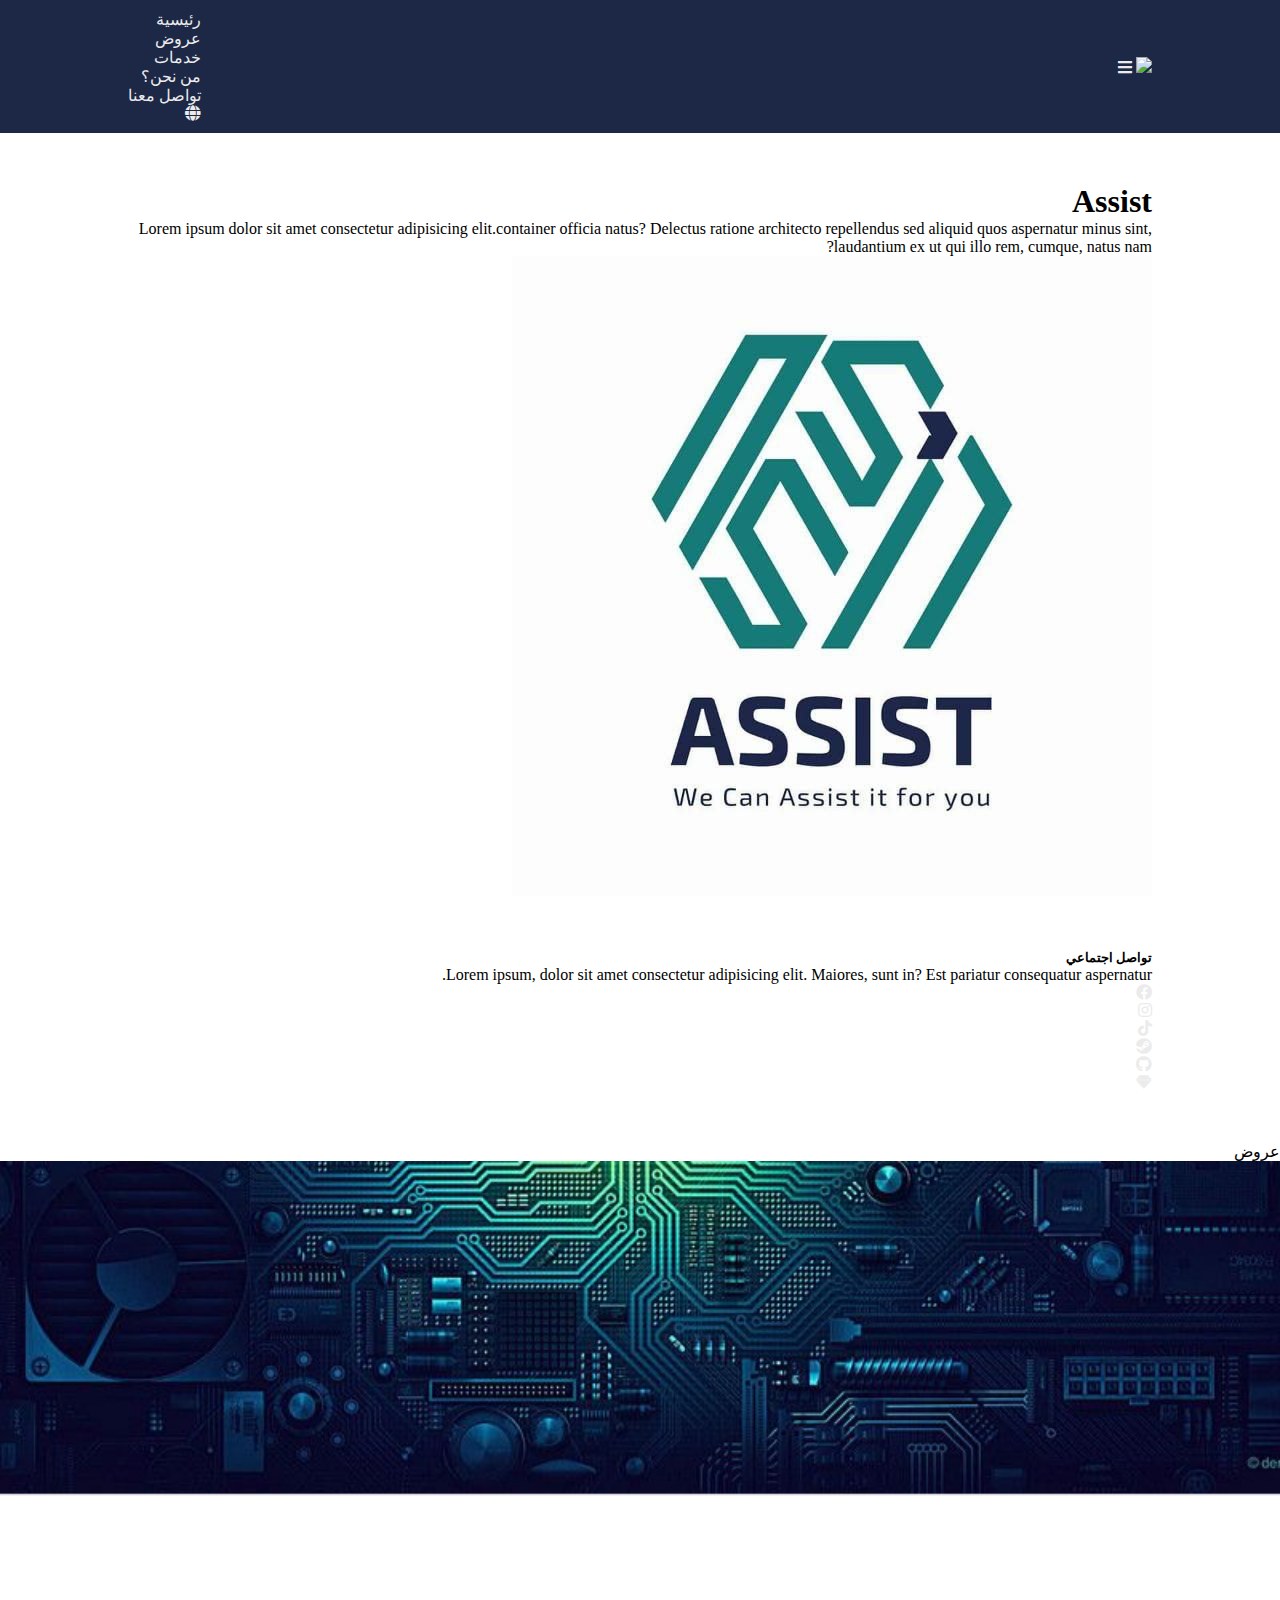
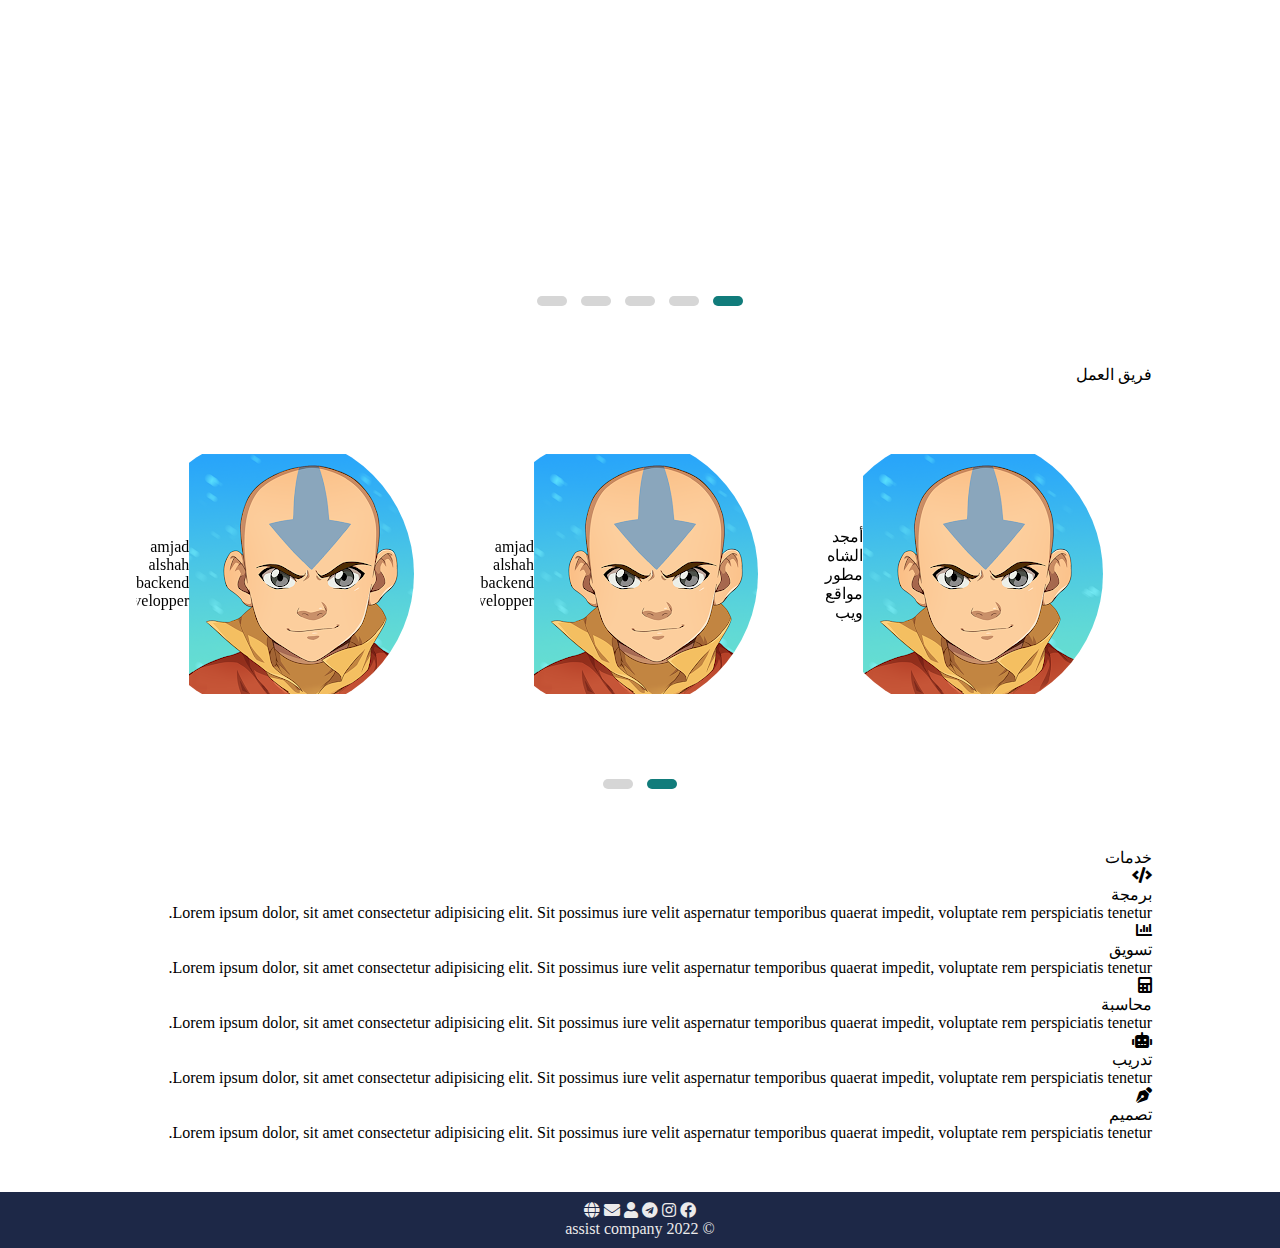
==== index-ar.html @ 49ae4457 "update" ====
<!DOCTYPE html>
<html lang="en">

<head>
    <meta charset="UTF-8">
    <meta name="viewport" content="width=device-width, initial-scale=1.0">
    <!-- font awesome 5  -->
    <link rel="stylesheet" href="assest/Plugins/Font-awesome/css/all.min.css">
    <!-- Owl Carousel  -->
    <link rel="stylesheet" href="assest/Plugins/owlcarousel/assets/owl.carousel.min.css">
    <link rel="stylesheet" href="assest/Plugins/owlcarousel/assets/owl.theme.default.min.css">
    <!-- Costomize Style  -->
    <link rel="stylesheet" href="assest/css/style.css">
    <title>Assist</title>
</head>

<body style="direction: rtl;">

    <!-- nav  -->
    <nav class="top-nav" id="Topnav">
        <div class="container">
            <div class="logo-bx">
                <a href="#" ><img class="logo" src="logo2.png" /></a>
                <a href="javascript:void(0);" class="icon" onclick="myFunction()">
                    <i class="fa fa-bars"></i>
                </a>
            </div>
            <ul>
                <li><a href="#main">رئيسية </a></li>
                <li><a href="#deals">عروض</a></li>
                <li><a href="#features">خدمات</a></li>
                <li><a href="#us">من نحن؟ </a></li>
                <li><a href="#Social_Media">تواصل معنا </a></li>
                <li><a href="index.html"><i class="fa fa-globe"></i></a></li>
            </ul>
        </div>
    </nav>
    <!-- end nav  -->

    <!-- hero  -->
    <section  id="main" class="hero">
        <div class="container">
            <div class="bio">
                <h1>
                Assist
                </h1>
                <p>
                    Lorem ipsum dolor sit amet consectetur adipisicing elit.container
                    officia natus? Delectus ratione architecto repellendus
                    sed aliquid quos aspernatur minus sint, laudantium ex ut qui illo rem, cumque, natus nam?
                </p>
            </div>
            <div class="main-img">
                <img class="img-fluid" src="logo.jpg">
            </div>
        </div>
    </section>
    <!-- end hero  -->

    <!-- start Social media Section -->
    <section id="Social_Media" class="Social_Media">
        <div class="container">

            <div>
                <h5>تواصل اجتماعي  </h5>
                <p>Lorem ipsum, dolor sit amet consectetur adipisicing elit. Maiores, sunt in? Est pariatur
                    consequatur aspernatur.</p>
            </div>


            <ul>
                <li> <a href=""><i class='fab fa-facebook'></i></a> </li>
                <li> <a href=""><i class='fab fa-instagram'></i></a></li>
                <li> <a href=""><i class='fab fa-tiktok'></i></a></li>
                <li> <a href=""><i class='fab fa-steam'></i></a></li>
                <li> <a href=""><i class='fab fa-github'></i></a></li>
                <li> <a href=""><i class='fab fa-sketch'></i></a></li>
            </ul>

        </div>
        </div>
        </div>
    </section>
    <!-- End Social media Section -->

    <!-- Deals section -->
    <section id="deals" class="deals">
        <div class="title">عروض</div>
        <div class="owl-carousel owl-theme deals-carousel">
            <div class="item">
                <img class="img" src="assest/img/carousel-img2.jfif" />
                <div class="item-info">
                    <div class="item-title">فلاتر </div>
                    <div class="item-descreption">Lorem, ipsum dolor sit amet consectetur adipisicing elit. Maxime,
                        tenetur.</div>
                </div>
            </div>
            <div class="item">
                <img class="img" src="assest/img/carousel-img2.jfif" />
                <div class="item-info">
                    <div class="item-title">Flutter</div>
                    <div class="item-descreption">Lorem, ipsum dolor sit amet consectetur adipisicing elit. Maxime,
                        tenetur.</div>
                </div>
            </div>
            <div class="item">
                <img class="img" src="assest/img/carousel-img2.jfif" />
                <div class="item-info">
                    <div class="item-title">Flutter</div>
                    <div class="item-descreption">Lorem, ipsum dolor sit amet consectetur adipisicing elit. Maxime,
                        tenetur.</div>
                </div>
            </div>
            <div class="item">
                <img class="img" src="assest/img/carousel-img2.jfif" />
                <div class="item-info">
                    <div class="item-title">Flutter</div>
                    <div class="item-descreption">Lorem, ipsum dolor sit amet consectetur adipisicing elit. Maxime,
                        tenetur.</div>
                </div>
            </div>
            <div class="item">
                <img class="img" src="assest/img/carousel-img2.jfif" />
                <div class="item-info">
                    <div class="item-title">Flutter</div>
                    <div class="item-descreption">Lorem, ipsum dolor sit amet consectetur adipisicing elit. Maxime,
                        tenetur.</div>
                </div>
            </div>
        </div>
    </section>
    <!-- End Deals section  -->

    <!-- Our Team section  -->
    <section  id="us" class="our-team container">
        <div class="title">فريق العمل </div>
        <div class="owl-carousel owl-theme our-team-carousel">
            <div class="item">
                <img src="assest/img/avatar1.webp" />
                <div class="info">
                    <div class="name">أمجد الشاه</div>
                    <div class="job">مطور مواقع ويب </div>
                </div>
            </div>
            <div class="item">
                <img src="assest/img/avatar1.webp" />
                <div class="info">
                    <div class="name">amjad alshah</div>
                    <div class="job">backend developper</div>
                </div>
            </div>
            <div class="item">
                <img src="assest/img/avatar1.webp" />
                <div class="info">
                    <div class="name">amjad alshah</div>
                    <div class="job">backend developper</div>
                </div>
            </div>
            <div class="item">
                <img src="assest/img/avatar1.webp" />
                <div class="info">
                    <div class="name">amjad alshah</div>
                    <div class="job">backend developper</div>
                </div>
            </div>
            <div class="item">
                <img src="assest/img/avatar1.webp" />
                <div class="info">
                    <div class="name">amjad alshah</div>
                    <div class="job">backend developper</div>
                </div>
            </div>
            <div class="item">
                <img src="assest/img/avatar1.webp" />
                <div class="info">
                    <div class="name">amjad alshah</div>
                    <div class="job">backend developper</div>
                </div>
            </div>
        </div>
    </section>
    <!-- end Our Team section -->

    <!-- Features section  -->
    <section  id="features" class="features">
        <div class="container">
            <div class="title">
                خدمات 
            </div>
            <div class='features-container'>
                <div class='feature'>
                    <i class="fa fa-code"></i>
                    <div class='info'>
                        <div class='feature-title'>
                            برمجة
                        </div>
                        <div class='feature-info'>Lorem ipsum dolor, sit amet consectetur adipisicing elit. Sit possimus
                            iure velit aspernatur temporibus quaerat impedit, voluptate rem perspiciatis tenetur.</div>
                    </div>
                </div>
                <div class='feature'>
                    <i class="fas fa-chart-bar"></i>
                    <div class='info'>
                        <div class='feature-title'>
                            تسويق
                        </div>
                        <div class='feature-info'>Lorem ipsum dolor, sit amet consectetur adipisicing elit. Sit possimus
                            iure velit aspernatur temporibus quaerat impedit, voluptate rem perspiciatis tenetur.</div>
                    </div>
                </div>
                <div class='feature'>
                    <i class="fas fa-calculator"></i>
                    <div class='info'>
                        <div class='feature-title'>
                            محاسبة 
                        </div>
                        <div class='feature-info'>Lorem ipsum dolor, sit amet consectetur adipisicing elit. Sit possimus
                            iure velit aspernatur temporibus quaerat impedit, voluptate rem perspiciatis tenetur.</div>
                    </div>
                </div>
                <div class='feature'>
                    <i class="fas fa-robot"></i>
                    <div class='info'>
                        <div class='feature-title'>
                            تدريب
                        </div>
                        <div class='feature-info'>Lorem ipsum dolor, sit amet consectetur adipisicing elit. Sit possimus
                            iure velit aspernatur temporibus quaerat impedit, voluptate rem perspiciatis tenetur.</div>
                    </div>
                </div>
                <div class='feature'>
                    <i class="fas fa-pen-nib"></i>
                    <div class='info'>
                        <div class='feature-title'>
                            تصميم
                        </div>
                        <div class='feature-info'>Lorem ipsum dolor, sit amet consectetur adipisicing elit. Sit possimus
                            iure velit aspernatur temporibus quaerat impedit, voluptate rem perspiciatis tenetur.</div>
                    </div>
                </div>
            </div>
        </div>
    </section>
    <!-- End Features section  -->

    <!-- Footer  -->
    <Footer>
        <div class='container'>
            <div class='social'>
                <a href='#'><i class='fab fa-facebook'></i></a>
                <a href='#'><i class='fab fa-instagram'></i></a>
                <a href='#'><i class='fab fa-telegram'></i></a>
                <a href='#'><i class="fa fa-user"></i></a>
                <a href='#'><i class='fa fa-envelope'></i></a>
                <a href='#'><i class='fa fa-globe'></i></a>
            </div>
            <div class='copyright'>&copy; 2022 assist company</div>
        </div>
    </Footer>
    <!-- End Footer  -->

    <!--Jquery-->
    <script src="assest/js/jquery.min.js"></script>
    <!-- Owl Carousel js -->
    <script src="assest/Plugins/owlcarousel/owl.carousel.min.js"></script>
    <!-- Owl Carousel Settings -->
    <script>
        function myFunction() {
            var x = document.getElementById("Topnav");
            if (x.className === "top-nav") {
                x.className += " responsive";
            } else {
                x.className = "top-nav";
            }
        }
        $('.deals-carousel').owlCarousel({
            loop: true,
            margin: 10,
            items: 1,
            autoplay: true,
            autoplayTimeout: 2000,
            autoplayHoverPause: true,
            rtl:true
        })
        $('.our-team-carousel').owlCarousel({
            loop:true,
            margin:10,
            items: 1,
            rtl:true,
            responsive:{
        1000:{
            items:3,
        }
    }
        })
    </script>
    <!-- End Owl Carousel Settings  -->
</body>

</html>
---- assest/css/style.css ----
/*Global style start*/
:root {
    --main-color: #117c7b;
    --secondary-color: #1d2847;
    --light-color: #ecebeb;
}

* {
    padding: 0;
    margin: 0;
}

html {
    scroll-behavior: smooth;
}

body {
    margin: 0;
    padding: 0;
}

.container {
    padding: 0 10%;
}

ul {
    list-style: none;
}

a {
    display: inline-block;
    text-decoration: none;
    color: var(--light-color);
    transition: .3s;
    cursor: pointer;
}

button {
    border: none;
    background-color: transparent;
    transition: .3s;
    color: var(--light-color);
    cursor: pointer;
}

section {
    margin: 50px 0;
}

.section-title {
    position: relative;
    font-size: 50px;
    text-align: center;
    margin: 0 0 50px;
}

.section-title::after {
    content: '';
    position: absolute;
    display: block;
    width: 3%;
    height: 2px;
    background: var(--main-color);
    bottom: 0;
    left: 50%;
    transform: translateX(-50%);
}

.owl-carousel .owl-dots .owl-dot span{
    padding: 0 10px;
}
.owl-carousel .owl-dots .owl-dot.active span{
    background: var(--main-color);
}
@media (max-width: 768px) {
    .owl-carousel .owl-dots .owl-dot span{
       padding: 0;
    }
}
/*Global style end */

/*nav*/
.top-nav {
    padding: 10px 0;
    background-color: var(--secondary-color);
}

.top-nav .container {
    position: relative;
    display: flex;
    justify-content: space-between;
    align-items: center;
}

.logo-aria {
    width: 150px;
    display: flex;
    justify-content: center;
    align-items: center;
}

.logo-aria img {
    width: 50%;
    margin-inline-end: 7px;
}

.logo-aria span {
    font-size: 30px;
}

.top-nav .menu-aria {
    display: flex;
    justify-content: space-between;
    align-items: center;
}

.top-nav .nav-menu {
    display: flex;
}

.top-nav .mobile-nav-menu,
.top-nav .mobile-menu-btn {
    display: none;
}

.top-nav .mobile-nav-menu {
    position: absolute;
    top: 74px;
    left: 0;
    padding: 10px 25px;
    background-color: var(--secondary-color);
    width: 100%;
    z-index: 1000;
}

.top-nav .mobile-nav-menu li {
    margin-bottom: 20px;
}

.top-nav .mobile-nav-menu li a:hover {
    transform: translateX(20px);
}

.top-nav .nav-menu li {
    margin-inline-start: 20px;
}

.top-nav .nav-menu li a:hover {
    transform: translateY(-5px);
}

.top-nav a:hover,
.top-nav button:hover {
    color:#117c7b
}

.top-nav .lang-btn {
    margin-inline-start: 20px;
}

.top-nav .lang-btn:hover {
    opacity: .8;
}

@media (max-width: 768px) {
    .top-nav .nav-menu {
        display: none;
    }

    .top-nav .mobile-menu-btn {
        font-size: 25px;
        order: 1;
        margin-inline-start: 13px;
        display: block;
    }
}

/*end nav*/

/*Header Start*/
header {
    margin: 50px 0;
}

header .container {
    display: flex;
    flex-wrap: wrap;
    justify-content: space-between;
    align-items: center;
}

.header-content {
    width: 55%;
    margin-bottom: 10px;
}

.header-content h1 {
    font-size: 40px;
    margin-bottom: 15px;
}

.header-content p {
    font-size: 20px;
    line-height: 1.3;
}

.header-img {
    width: 30%;
    margin-bottom: 10px;
    text-align: center;
}

.header-img img {
    width: 100%;
}

.header-img span {
    font-size: 50px;
    color: var(--secondary-color);
}

@media (max-width:768px) {
    .header-content {
        width: 100%;
        text-align: center;
    }

    .header-img {
        width: 100%;
    }
}

/* End Header  */

/* Start Social Media Section */
#socialMediaSection {
    border-bottom: 2px solid #bdbdbd;
    padding: 40px 0;
    background-color: var(--light-color);
}

#socialMediaSection .container {
    display: flex;
    flex-wrap: wrap;
    justify-content: space-between;
    align-items: center;
}

#socialMediaSection .content-area {
    width: 50%;
}

#socialMediaSection .content-area h2 {
    margin-bottom: 10px;
}

#socialMediaSection a {
    color: var(--secondary-color);
    font-size: 50px;
}

#socialMediaSection a:hover {
    color: var(--main-color);
    transform: translateY(-5px);
}

.social-icons-list {
    width: 40%;
    display: flex;
    justify-content: space-around;
    align-items: center;
}


@media (max-width:768px) {
    #socialMediaSection .content-area {
        width: 100%;
        text-align: center;
        margin-bottom: 20px;
    }

    .social-icons-list {
        width: 100%;
        margin-bottom: 20px;
    }
}

/* End Social Media Section  */

/* Deals section  */

.deals-carousel .item {
    position: relative;
    height: 80vh;
    transition: .3s;
}

.deals-carousel .item .item-img {
    height: 100%;
    width: 100%;
    transition: .3s;
}


.deals-carousel .item .item-info {
    position: absolute;
    max-width: 50%;
    top: 150%;
    padding: 30px 20px;
    margin: 40px;
    transition: .3s;
}

.deals-carousel .item:hover .item-info {
    top: 0;
    background-color: #117c7a60;
    color: var(--light-color);
}

.deals-carousel .item:hover .item-img {
    filter: blur(2px);
}

/* End Deals section  */

/* Start Our Team Section  */
.our-team-carousel .item {
    position: relative;
    margin: 50px;
    border-radius: 50%;
    overflow: hidden;
    width: 280px;
    height: 280px;
    display: flex;
    align-items: center;
    justify-content: center;
}

@media (max-width:768px) {
    .our-team-carousel .item {
        margin: 10px;
    }
}
.our-team-carousel .item img{
    width: 100%;
    margin:auto;
}
.our-team-carousel .item .item-info {
    display: flex;
    position: absolute;
    flex-direction: column;
    justify-content: center;
    left: 50%;
    top: 1000px;
    width: 100%;
    height: 100%;
    transform: translate(-50%, -50%);
    color: var(--light-color);
    text-align: center;
    background-color: #117c7a9e;
    transition: .3s;
}
.our-team-carousel .item:hover .item-info {
    top: 50%;
}

.our-team-carousel .item-info h3 {
    font-size: 26px;
}

.our-team-carousel .item-info span {
    font-size: 18px;
}

/* End our Team Section  */

/* Features section */
#featuresSection {
    padding: 40px 0;
    background: var(--light-color);
}

#featuresSection .container {
    display: flex;
    justify-content: center;
    align-items: center;
    flex-wrap: wrap;
}

#featuresSection .item {
    display: flex;
    flex-direction: column;
    justify-content: center;
    align-items: center;
    text-align: center;
    width: 25%;
    margin: 10px;
    padding: 20px 30px;
    border-radius: 8px;
    border: 1px solid var(--main-color);
    height: 200px;
    background-color: transparent;
    transition: .3s;
}

#featuresSection .item:hover {
    background-color: var(--main-color);
    color: var(--light-color);
    box-shadow: 5px 5px 10px 10px var(--light-color);
}

#featuresSection .item:hover i {
    color: var(--light-color);
}

#featuresSection .item i {
    transition: .3s;
    font-size: 60px;
    margin-bottom: 10px;
    color: var(--main-color);
}

#featuresSection .item .item-title {
    font-size: 30px;
    margin-bottom: 10px;
}

#featuresSection .item .item-info {
    font-size: 14px;
}

@media (max-width:768px) {
    #featuresSection .item {
        width: 100%;
    }
}

/* End Features Section */

/*footer*/
footer {
    position: relative;
    background: var(--secondary-color);
    color: var(--light-color);
    text-align: center;
    padding: 10px 0;
    display: flex;
    flex-direction: column;
    justify-content: center;
    align-items: center;
}
footer .to-top{
    position: absolute;
    right: 0;
    bottom: 0;
    cursor: pointer;
    margin: 10px;
    font-size: 20px;
}
footer .to-top:hover{
    color: var(--main-color);
}
footer .social-icons-list {
    width: 12%;
    font-size: 30px;
    margin-bottom: 10px;
}

footer .social-icons-list a:hover {
    color: var(--main-color);
    transform: translateY(-3px);
}

@media (max-width:768px) {
    footer .social-icons-list li {
        margin-inline-end: 10px;
    }
}

/*End footer*/
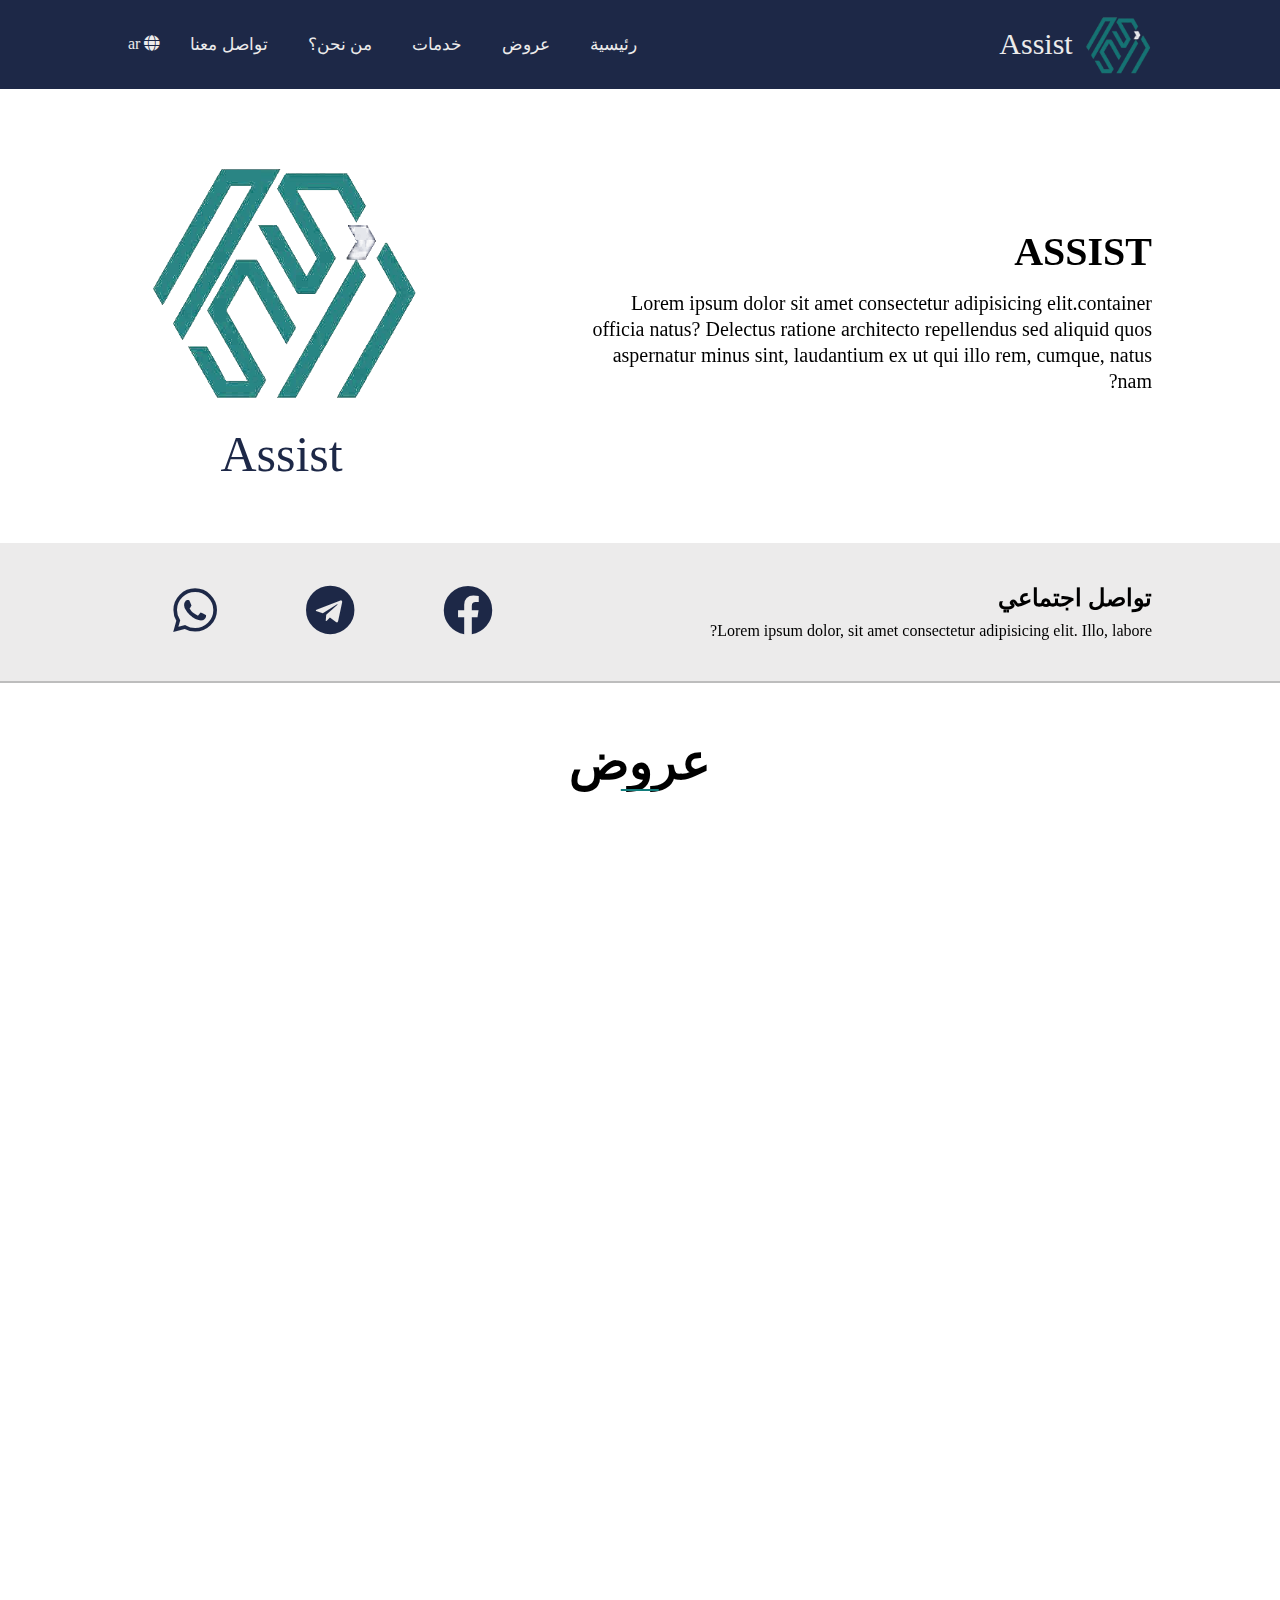
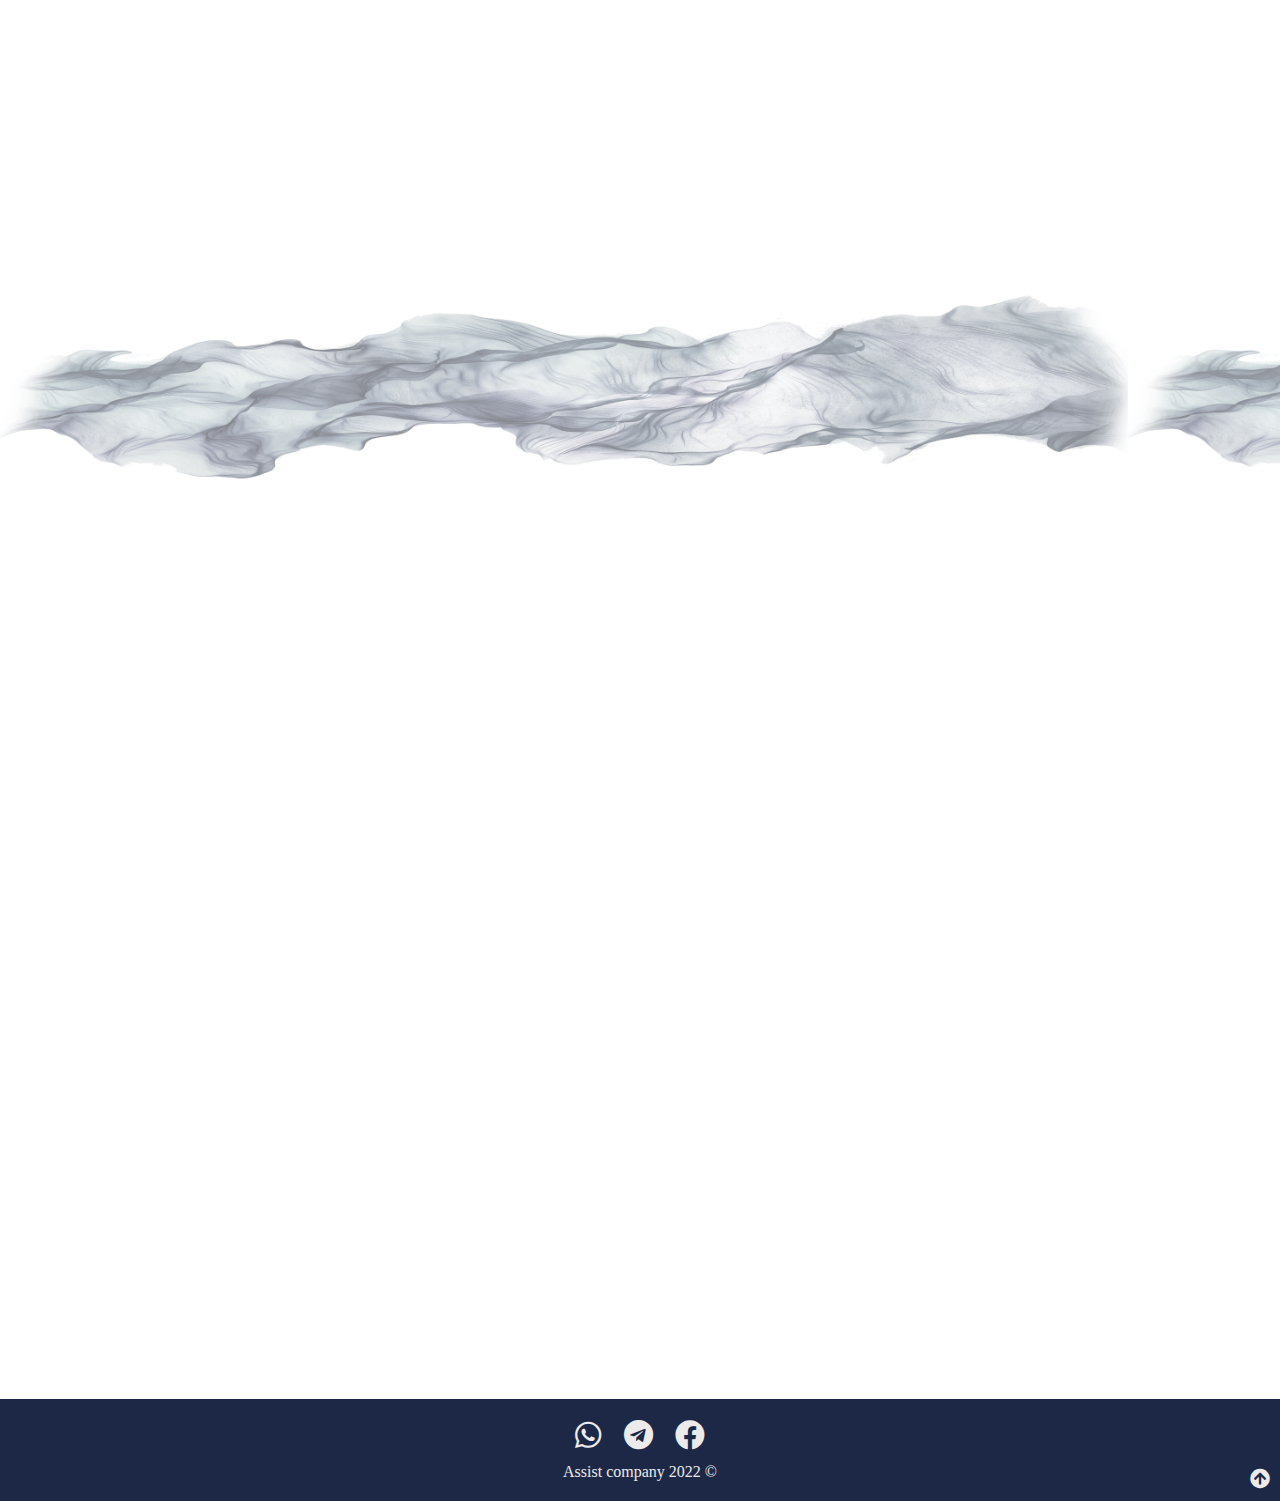
==== commit da149cb1: "update" ====
--- a/index-ar.html
+++ b/index-ar.html
@@ -2,179 +2,261 @@
 <html lang="en">
 
 <head>
-    <meta charset="UTF-8">
-    <meta name="viewport" content="width=device-width, initial-scale=1.0">
+    <meta charset="UTF-8" />
+    <meta name="viewport" content="width=device-width, initial-scale=1.0" />
     <!-- font awesome 5  -->
-    <link rel="stylesheet" href="assest/Plugins/Font-awesome/css/all.min.css">
+    <link rel="stylesheet" href="assest/Plugins/Font-awesome/css/all.min.css" />
     <!-- Owl Carousel  -->
-    <link rel="stylesheet" href="assest/Plugins/owlcarousel/assets/owl.carousel.min.css">
-    <link rel="stylesheet" href="assest/Plugins/owlcarousel/assets/owl.theme.default.min.css">
+    <link rel="stylesheet" href="assest/Plugins/owlcarousel/assets/owl.carousel.min.css" />
+    <link rel="stylesheet" href="assest/Plugins/owlcarousel/assets/owl.theme.default.min.css" />
+    <!-- Aos  -->
+    <link rel="stylesheet" href="assest/Plugins/Aos/aos.css" />
     <!-- Costomize Style  -->
-    <link rel="stylesheet" href="assest/css/style.css">
+    <link rel="stylesheet" href="assest/css/style.css" />
     <title>Assist</title>
 </head>
 
-<body style="direction: rtl;">
-
+<body style="direction:rtl;">
     <!-- nav  -->
-    <nav class="top-nav" id="Topnav">
+    <nav class="top-nav" id="topNav">
         <div class="container">
-            <div class="logo-bx">
-                <a href="#" ><img class="logo" src="logo2.png" /></a>
-                <a href="javascript:void(0);" class="icon" onclick="myFunction()">
-                    <i class="fa fa-bars"></i>
-                </a>
-            </div>
-            <ul>
-                <li><a href="#main">رئيسية </a></li>
-                <li><a href="#deals">عروض</a></li>
-                <li><a href="#features">خدمات</a></li>
-                <li><a href="#us">من نحن؟ </a></li>
-                <li><a href="#Social_Media">تواصل معنا </a></li>
-                <li><a href="index.html"><i class="fa fa-globe"></i></a></li>
-            </ul>
+            <a href="#" class="logo-aria">
+                <img src="logo.png" />
+                <span>Assist</span>
+            </a>
+            <div class="menu-aria">
+                <ul class="nav-menu">
+                    <li><a href="#">رئيسية</a></li>
+                    <li><a href="#deals">عروض</a></li>
+                    <li><a href="#Features">خدمات</a></li>
+                    <li><a href="#us">من نحن؟</a></li>
+                    <li><a href="#Social_Media">تواصل معنا</a></li>
+                </ul>
+                <div class="nav-assest">
+                    <a href="index.html" class="lang-btn">
+                        <i class="fa fa-globe"></i>
+                        <span>ar</span>
+                    </a>
+                    <a href="javascript:void(0);" class="mobile-menu-btn" onclick="showMobileNav()">
+                        <i class="fa fa-bars"></i>
+                    </a>
+                </div>
+            </div>
         </div>
     </nav>
     <!-- end nav  -->
 
-    <!-- hero  -->
-    <section  id="main" class="hero">
+    <!-- Header Start  -->
+    <header>
         <div class="container">
-            <div class="bio">
-                <h1>
-                Assist
-                </h1>
+            <div data-aos="fade-right" class="header-content">
+                <h1>ASSIST</h1>
                 <p>
                     Lorem ipsum dolor sit amet consectetur adipisicing elit.container
-                    officia natus? Delectus ratione architecto repellendus
-                    sed aliquid quos aspernatur minus sint, laudantium ex ut qui illo rem, cumque, natus nam?
+                    officia natus? Delectus ratione architecto repellendus sed aliquid
+                    quos aspernatur minus sint, laudantium ex ut qui illo rem, cumque,
+                    natus nam?
                 </p>
             </div>
-            <div class="main-img">
-                <img class="img-fluid" src="logo.jpg">
-            </div>
-        </div>
-    </section>
+            <div data-aos="fade-left" class="header-img">
+                <img class="img-fluid" src="logo.png" />
+                <span>Assist</span>
+            </div>
+        </div>
+    </header>
     <!-- end hero  -->
 
     <!-- start Social media Section -->
-    <section id="Social_Media" class="Social_Media">
+    <section id="socialMediaSection">
         <div class="container">
-
-            <div>
-                <h5>تواصل اجتماعي  </h5>
-                <p>Lorem ipsum, dolor sit amet consectetur adipisicing elit. Maiores, sunt in? Est pariatur
-                    consequatur aspernatur.</p>
-            </div>
-
-
-            <ul>
-                <li> <a href=""><i class='fab fa-facebook'></i></a> </li>
-                <li> <a href=""><i class='fab fa-instagram'></i></a></li>
-                <li> <a href=""><i class='fab fa-tiktok'></i></a></li>
-                <li> <a href=""><i class='fab fa-steam'></i></a></li>
-                <li> <a href=""><i class='fab fa-github'></i></a></li>
-                <li> <a href=""><i class='fab fa-sketch'></i></a></li>
+            <div data-aos="fade-up-right" class="content-area">
+                <h2>تواصل اجتماعي</h2>
+                <p>
+                    Lorem ipsum dolor, sit amet consectetur adipisicing elit. Illo, labore?
+                </p>
+            </div>
+            <ul data-aos="fade-up-left" class="social-icons-list">
+                <li>
+                    <a href="https://www.facebook.com/we.assist.it"><i class="fab fa-facebook"></i></a>
+                </li>
+                <li>
+                    <a href="https://t.me/we_assist_it"><i class="fab fa-telegram"></i></a>
+                </li>
+                <li>
+                    <a href=""><i class="fab fa-whatsapp"></i></a>
+                </li>
             </ul>
-
-        </div>
-        </div>
         </div>
     </section>
     <!-- End Social media Section -->
 
-    <!-- Deals section -->
-    <section id="deals" class="deals">
-        <div class="title">عروض</div>
-        <div class="owl-carousel owl-theme deals-carousel">
+    <!-- Start Deals Section -->
+    <section id="dealsSection">
+        <h2 data-aos="fade-down" class="section-title">عروض</h2>
+        <div data-aos="fade-down" class="owl-carousel owl-theme deals-carousel">
             <div class="item">
-                <img class="img" src="assest/img/carousel-img2.jfif" />
-                <div class="item-info">
-                    <div class="item-title">فلاتر </div>
-                    <div class="item-descreption">Lorem, ipsum dolor sit amet consectetur adipisicing elit. Maxime,
-                        tenetur.</div>
+                <img class="item-img" src="assest/img/deals/carousel-img1.jfif" />
+                <div class="item-info">
+                    <h3 class="item-title">فلاتر</h3>
+                    <p class="item-descreption">
+                        تعلم الفلاتر بالكامل مع افضل المعلمين والمشرفين
+                    </p>
                 </div>
             </div>
             <div class="item">
-                <img class="img" src="assest/img/carousel-img2.jfif" />
-                <div class="item-info">
-                    <div class="item-title">Flutter</div>
-                    <div class="item-descreption">Lorem, ipsum dolor sit amet consectetur adipisicing elit. Maxime,
-                        tenetur.</div>
+                <img class="item-img" src="assest/img/deals/carousel-img2.jfif" />
+                <div class="item-info">
+                    <h3 class="item-title">فلاتر</h3>
+                    <p class="item-descreption">
+                        تعلم الفلاتر بالكامل مع افضل المعلمين والمشرفين
+                    </p>
                 </div>
             </div>
             <div class="item">
-                <img class="img" src="assest/img/carousel-img2.jfif" />
-                <div class="item-info">
-                    <div class="item-title">Flutter</div>
-                    <div class="item-descreption">Lorem, ipsum dolor sit amet consectetur adipisicing elit. Maxime,
-                        tenetur.</div>
+                <img class="item-img" src="assest/img/deals/carousel-img3.jfif" />
+                <div class="item-info">
+                    <h3 class="item-title">فلاتر</h3>
+                    <p class="item-descreption">
+                        تعلم الفلاتر بالكامل مع افضل المعلمين والمشرفين
+                    </p>
                 </div>
             </div>
             <div class="item">
-                <img class="img" src="assest/img/carousel-img2.jfif" />
-                <div class="item-info">
-                    <div class="item-title">Flutter</div>
-                    <div class="item-descreption">Lorem, ipsum dolor sit amet consectetur adipisicing elit. Maxime,
-                        tenetur.</div>
-                </div>
-            </div>
-            <div class="item">
-                <img class="img" src="assest/img/carousel-img2.jfif" />
-                <div class="item-info">
-                    <div class="item-title">Flutter</div>
-                    <div class="item-descreption">Lorem, ipsum dolor sit amet consectetur adipisicing elit. Maxime,
-                        tenetur.</div>
+                <img class="item-img" src="assest/img/deals/carousel-img1.jfif" />
+                <div class="item-info">
+                    <h3 class="item-title">فلاتر</h3>
+                    <p class="item-descreption">
+                        تعلم الفلاتر بالكامل مع افضل المعلمين والمشرفين
+                    </p>
                 </div>
             </div>
         </div>
     </section>
-    <!-- End Deals section  -->
+    <!-- End Deals Section  -->
 
     <!-- Our Team section  -->
-    <section  id="us" class="our-team container">
-        <div class="title">فريق العمل </div>
-        <div class="owl-carousel owl-theme our-team-carousel">
-            <div class="item">
-                <img src="assest/img/avatar1.webp" />
-                <div class="info">
-                    <div class="name">أمجد الشاه</div>
-                    <div class="job">مطور مواقع ويب </div>
-                </div>
-            </div>
-            <div class="item">
-                <img src="assest/img/avatar1.webp" />
-                <div class="info">
-                    <div class="name">amjad alshah</div>
-                    <div class="job">backend developper</div>
-                </div>
-            </div>
-            <div class="item">
-                <img src="assest/img/avatar1.webp" />
-                <div class="info">
-                    <div class="name">amjad alshah</div>
-                    <div class="job">backend developper</div>
-                </div>
-            </div>
-            <div class="item">
-                <img src="assest/img/avatar1.webp" />
-                <div class="info">
-                    <div class="name">amjad alshah</div>
-                    <div class="job">backend developper</div>
-                </div>
-            </div>
-            <div class="item">
-                <img src="assest/img/avatar1.webp" />
-                <div class="info">
-                    <div class="name">amjad alshah</div>
-                    <div class="job">backend developper</div>
-                </div>
-            </div>
-            <div class="item">
-                <img src="assest/img/avatar1.webp" />
-                <div class="info">
-                    <div class="name">amjad alshah</div>
-                    <div class="job">backend developper</div>
+    <section id="ourTeamSection">
+        <h2 data-aos="fade-up" class="section-title">فريقنا</h2>
+        <div data-aos="fade-up" class="container">
+            <div class="owl-carousel owl-theme our-team-carousel">
+                <div class="item">
+                    <img class="item-img" src="assest/img/team/abdtlemat.jpg" />
+                    <div class="item-info">
+                        <h3>Abdallah Tulimat</h3>
+                        <span>Administrative Maneger & IT Head</span>
+                    </div>
+                </div>
+                <div class="item">
+                    <img class="item-img" src="assest/img/team/homam.jpg" />
+                    <div class="item-info">
+                        <h3>Homam Sharbek </h3>
+                        <span>Founder & CEO</span>
+                    </div>
+                </div>
+                <div class="item">
+                    <img class="item-img" src="assest/img/team/marwan.jpg" />
+                    <div class="item-info">
+                        <h3>Marwan Seef Aldeen</h3>
+                        <span>General Manger</span>
+                    </div>
+                </div>
+                <div class="item">
+                    <img class="item-img" src="assest/img/team/amjad.jpg" />
+                    <div class="item-info">
+                        <h3>Amjad AlShah</h3>
+                        <span>Team Leader</span>
+                    </div>
+                </div>
+                <div class="item">
+                    <img class="item-img" src="assest/img/team/talha.jpg" />
+                    <div class="item-info">
+                        <h3>Talha Alqsayer</h3>
+                        <span>Team Leader</span>
+                    </div>
+                </div>
+                <div class="item">
+                    <img class="item-img" src="assest/img/team/avatar.jpg" />
+                    <div class="item-info">
+                        <h3>Suliman Suliman</h3>
+                        <span>Flutter Developper</span>
+                    </div>
+                </div>
+                <div class="item">
+                    <img class="item-img" src="assest/img/team/reham.jpg" />
+                    <div class="item-info">
+                        <h3>Reham Alshkef</h3>
+                        <span>Financial head</span>
+                    </div>
+                </div>
+                <div class="item">
+                    <img class="item-img" src="assest/img/team/jehan.jpg" />
+                    <div class="item-info">
+                        <h3>Jehan Kassouha </h3>
+                        <span>Customer Relations Head</span>
+                    </div>
+                </div>
+                <div class="item">
+                    <img class="item-img" src="assest/img/team/ellen.jpg" />
+                    <div class="item-info">
+                        <h3>Ellen Farah</h3>
+                        <span>Trainning Head</span>
+                    </div>
+                </div>
+                <div class="item">
+                    <img class="item-img" src="assest/img/team/nisreen.jpg" />
+                    <div class="item-info">
+                        <h3>Nisreen Buhlak</h3>
+                        <span>H.R</span>
+                    </div>
+                </div>
+                <div class="item">
+                    <img class="item-img" src="assest/img/team/hala.jpg" />
+                    <div class="item-info">
+                        <h3>Hala Dahi</h3>
+                        <span>Trainning Coordinator</span>
+                    </div>
+                </div>
+                <div class="item">
+                    <img class="item-img" src="assest/img/team/sulimanalkhateeb.jpg" />
+                    <div class="item-info">
+                        <h3>Suliman Alkhateeb </h3>
+                        <span>Marketing Head</span>
+                    </div>
+                </div>
+                <div class="item">
+                    <img class="item-img" src="assest/img/team/avatar.jpg" />
+                    <div class="item-info">
+                        <h3>Salam Alshami</h3>
+                        <span>Internship (Flutter)</span>
+                    </div>
+                </div>
+                <div class="item">
+                    <img class="item-img" src="assest/img/team/yosef.jpg" />
+                    <div class="item-info">
+                        <h3>Yousef Alnokari</h3>
+                        <span>Internship (Flutter)</span>
+                    </div>
+                </div>
+                <div class="item">
+                    <img class="item-img" src="assest/img/team/nawwar.jpg" />
+                    <div class="item-info">
+                        <h3>Nawar Ghaith</h3>
+                        <span>Internship (Front-end)</span>
+                    </div>
+                </div>
+                <div class="item">
+                    <img class="item-img" src="assest/img/team/bashar.jpg" />
+                    <div class="item-info">
+                        <h3>Bashar Aldaher</h3>
+                        <span>Internship (Front-end)</span>
+                    </div>
+                </div>
+                <div class="item">
+                    <img class="item-img" src="assest/img/team/hana.jpg" />
+                    <div class="item-info">
+                        <h3>Hana Alsoud</h3>
+                        <span>Internship (Laravel)</span>
+                    </div>
                 </div>
             </div>
         </div>
@@ -182,61 +264,62 @@
     <!-- end Our Team section -->
 
     <!-- Features section  -->
-    <section  id="features" class="features">
+    <section id="featuresSection">
+        <h2 data-aos="fade-down" class="section-title">الخدمات</h2>
         <div class="container">
-            <div class="title">
-                خدمات 
-            </div>
-            <div class='features-container'>
-                <div class='feature'>
-                    <i class="fa fa-code"></i>
-                    <div class='info'>
-                        <div class='feature-title'>
-                            برمجة
-                        </div>
-                        <div class='feature-info'>Lorem ipsum dolor, sit amet consectetur adipisicing elit. Sit possimus
-                            iure velit aspernatur temporibus quaerat impedit, voluptate rem perspiciatis tenetur.</div>
-                    </div>
-                </div>
-                <div class='feature'>
-                    <i class="fas fa-chart-bar"></i>
-                    <div class='info'>
-                        <div class='feature-title'>
-                            تسويق
-                        </div>
-                        <div class='feature-info'>Lorem ipsum dolor, sit amet consectetur adipisicing elit. Sit possimus
-                            iure velit aspernatur temporibus quaerat impedit, voluptate rem perspiciatis tenetur.</div>
-                    </div>
-                </div>
-                <div class='feature'>
-                    <i class="fas fa-calculator"></i>
-                    <div class='info'>
-                        <div class='feature-title'>
-                            محاسبة 
-                        </div>
-                        <div class='feature-info'>Lorem ipsum dolor, sit amet consectetur adipisicing elit. Sit possimus
-                            iure velit aspernatur temporibus quaerat impedit, voluptate rem perspiciatis tenetur.</div>
-                    </div>
-                </div>
-                <div class='feature'>
-                    <i class="fas fa-robot"></i>
-                    <div class='info'>
-                        <div class='feature-title'>
-                            تدريب
-                        </div>
-                        <div class='feature-info'>Lorem ipsum dolor, sit amet consectetur adipisicing elit. Sit possimus
-                            iure velit aspernatur temporibus quaerat impedit, voluptate rem perspiciatis tenetur.</div>
-                    </div>
-                </div>
-                <div class='feature'>
-                    <i class="fas fa-pen-nib"></i>
-                    <div class='info'>
-                        <div class='feature-title'>
-                            تصميم
-                        </div>
-                        <div class='feature-info'>Lorem ipsum dolor, sit amet consectetur adipisicing elit. Sit possimus
-                            iure velit aspernatur temporibus quaerat impedit, voluptate rem perspiciatis tenetur.</div>
-                    </div>
+            <div data-aos="flip-right" class="item">
+                <i class="fa fa-code"></i>
+                <div class="item-info">
+                    <h3 class="item-title">برمجة</h3>
+                    <p class="item-description">
+                        Lorem ipsum dolor, sit amet consectetur adipisicing elit. Sit
+                        possimus iure velit aspernatur temporibus quaerat impedit,
+                        voluptate rem perspiciatis tenetur.
+                    </p>
+                </div>
+            </div>
+            <div data-aos="flip-right" class="item">
+                <i class="fas fa-chart-bar"></i>
+                <div class="item-info">
+                    <h3 class="item-title">تسويق</h3>
+                    <p class="item-description">
+                        Lorem ipsum dolor, sit amet consectetur adipisicing elit. Sit
+                        possimus iure velit aspernatur temporibus quaerat impedit,
+                        voluptate rem perspiciatis tenetur.
+                    </p>
+                </div>
+            </div>
+            <div data-aos="flip-right" class="item">
+                <i class="fas fa-calculator"></i>
+                <div class="item-info">
+                    <h3 class="item-title">محاسبة</h3>
+                    <p class="item-description">
+                        Lorem ipsum dolor, sit amet consectetur adipisicing elit. Sit
+                        possimus iure velit aspernatur temporibus quaerat impedit,
+                        voluptate rem perspiciatis tenetur.
+                    </p>
+                </div>
+            </div>
+            <div data-aos="flip-right" class="item">
+                <i class="fas fa-chalkboard"></i>
+                <div class="item-info">
+                    <h3 class="item-title">تدريب</h3>
+                    <p class="item-description">
+                        Lorem ipsum dolor, sit amet consectetur adipisicing elit. Sit
+                        possimus iure velit aspernatur temporibus quaerat impedit,
+                        voluptate rem perspiciatis tenetur.
+                    </p>
+                </div>
+            </div>
+            <div data-aos="flip-right" class="item">
+                <i class="fas fa-pen-nib"></i>
+                <div class="item-info">
+                    <h3 class="item-title">تصميم</h3>
+                    <p class="item-description">
+                        Lorem ipsum dolor, sit amet consectetur adipisicing elit. Sit
+                        possimus iure velit aspernatur temporibus quaerat impedit,
+                        voluptate rem perspiciatis tenetur.
+                    </p>
                 </div>
             </div>
         </div>
@@ -244,57 +327,68 @@
     <!-- End Features section  -->
 
     <!-- Footer  -->
-    <Footer>
-        <div class='container'>
-            <div class='social'>
-                <a href='#'><i class='fab fa-facebook'></i></a>
-                <a href='#'><i class='fab fa-instagram'></i></a>
-                <a href='#'><i class='fab fa-telegram'></i></a>
-                <a href='#'><i class="fa fa-user"></i></a>
-                <a href='#'><i class='fa fa-envelope'></i></a>
-                <a href='#'><i class='fa fa-globe'></i></a>
-            </div>
-            <div class='copyright'>&copy; 2022 assist company</div>
-        </div>
-    </Footer>
+    <footer>
+        <ul class="social-icons-list">
+            <li>
+                <a href="https://www.facebook.com/we.assist.it"><i class="fab fa-facebook"></i></a>
+            </li>
+            <li>
+                <a href="https://t.me/we_assist_it"><i class="fab fa-telegram"></i></a>
+            </li>
+            <li>
+                <a href=""><i class="fab fa-whatsapp"></i></a>
+            </li>
+        </ul>
+        <a href="#" class="to-top"><i class="fas fa-arrow-circle-up"></i></a>
+        <div class="copyright">&copy; 2022 Assist company</div>
+    </footer>
     <!-- End Footer  -->
 
     <!--Jquery-->
     <script src="assest/js/jquery.min.js"></script>
+    <!-- Aos  -->
+    <script src="assest/Plugins/Aos/aos.js"></script>
+    <script>
+        AOS.init();
+    </script>
     <!-- Owl Carousel js -->
     <script src="assest/Plugins/owlcarousel/owl.carousel.min.js"></script>
     <!-- Owl Carousel Settings -->
+    <script src="assest/js/scripts.js"></script>
+    <!-- End Owl Carousel Settings  -->
+    <!-- Costomize Owl Carousel -->
     <script>
-        function myFunction() {
-            var x = document.getElementById("Topnav");
-            if (x.className === "top-nav") {
-                x.className += " responsive";
-            } else {
-                x.className = "top-nav";
-            }
-        }
         $('.deals-carousel').owlCarousel({
             loop: true,
             margin: 10,
             items: 1,
+            rtl: true,
             autoplay: true,
-            autoplayTimeout: 2000,
-            autoplayHoverPause: true,
-            rtl:true
+            autoplayTimeout: 5000,
+            autoplayHoverPause: true
         })
+
         $('.our-team-carousel').owlCarousel({
-            loop:true,
-            margin:10,
             items: 1,
-            rtl:true,
-            responsive:{
-        1000:{
-            items:3,
-        }
-    }
+            rtl: true,
+            responsive: {
+                0: {
+                    items: 1,
+
+                },
+                800: {
+                    items: 2,
+                },
+                1500: {
+                    items: 3
+                },
+                1600: {
+                    items: 4
+                }
+            }
         })
     </script>
-    <!-- End Owl Carousel Settings  -->
+    <!-- End Costomize Owl Carousel -->
 </body>
 
 </html>--- a/assest/css/style.css
+++ b/assest/css/style.css
@@ -44,7 +44,7 @@
 }
 
 section {
-    margin: 50px 0;
+    padding: 50px 0;
 }
 
 .section-title {
@@ -66,23 +66,28 @@
     transform: translateX(-50%);
 }
 
-.owl-carousel .owl-dots .owl-dot span{
+.owl-carousel .owl-dots .owl-dot span {
     padding: 0 10px;
 }
-.owl-carousel .owl-dots .owl-dot.active span{
+
+.owl-carousel .owl-dots .owl-dot.active span {
     background: var(--main-color);
 }
+
 @media (max-width: 768px) {
-    .owl-carousel .owl-dots .owl-dot span{
-       padding: 0;
-    }
-}
+    .owl-carousel .owl-dots .owl-dot span {
+        padding: 0;
+        margin-right: -2px;
+    }
+}
+
 /*Global style end */
 
 /*nav*/
 .top-nav {
     padding: 10px 0;
     background-color: var(--secondary-color);
+    z-index: 1;
 }
 
 .top-nav .container {
@@ -108,70 +113,89 @@
     font-size: 30px;
 }
 
+.top-nav .lang-btn {
+    margin-inline-start: 20px;
+}
+
+.top-nav .lang-btn:hover {
+    opacity: .8;
+}
+
+.top-nav ul {
+    display: flex;
+
+}
+
 .top-nav .menu-aria {
     display: flex;
-    justify-content: space-between;
-    align-items: center;
-}
-
-.top-nav .nav-menu {
-    display: flex;
-}
-
-.top-nav .mobile-nav-menu,
+    align-items: center;
+    justify-content: center;
+}
+
+.top-nav .nav-menu li {
+    margin-inline-start: 20px;
+}
+
+.top-nav .nav-menu li a:hover {
+    transform: translateY(-5px);
+}
+
+.top-nav ul li {
+    display: block;
+    color: #f2f2f2;
+    text-align: center;
+    padding: 10px;
+    text-decoration: none;
+    font-size: 17px;
+}
+
+.nav-assest {
+    display: flex;
+    align-items: center;
+    justify-content: center;
+    gap: 15px;
+}
+
+.top-nav a:hover,
+.top-nav button:hover {
+    color: var(--main-color)
+}
+
 .top-nav .mobile-menu-btn {
     display: none;
 }
 
-.top-nav .mobile-nav-menu {
-    position: absolute;
-    top: 74px;
-    left: 0;
-    padding: 10px 25px;
-    background-color: var(--secondary-color);
-    width: 100%;
-    z-index: 1000;
-}
-
-.top-nav .mobile-nav-menu li {
-    margin-bottom: 20px;
-}
-
-.top-nav .mobile-nav-menu li a:hover {
-    transform: translateX(20px);
-}
-
-.top-nav .nav-menu li {
-    margin-inline-start: 20px;
-}
-
-.top-nav .nav-menu li a:hover {
-    transform: translateY(-5px);
-}
-
-.top-nav a:hover,
-.top-nav button:hover {
-    color:#117c7b
-}
-
-.top-nav .lang-btn {
-    margin-inline-start: 20px;
-}
-
-.top-nav .lang-btn:hover {
-    opacity: .8;
-}
-
-@media (max-width: 768px) {
+@media screen and (max-width: 768px) {
     .top-nav .nav-menu {
         display: none;
     }
 
     .top-nav .mobile-menu-btn {
         font-size: 25px;
-        order: 1;
-        margin-inline-start: 13px;
         display: block;
+    }
+}
+
+@media screen and (max-width: 768px) {
+    .top-nav.nav-menu-mobile {
+        position: relative;
+    }
+
+    .top-nav.nav-menu-mobile ul {
+        display: block;
+        background: var(--secondary-color);
+        position: absolute;
+        left: 0;
+        width: 100%;
+        top: 100%;
+        display: flex;
+        flex-direction: column;
+    }
+
+    .top-nav.nav-menu-mobile ul li {
+        padding: 15px;
+        margin-inline-start: 0;
+        border-bottom: 1px solid rgba(255, 255, 255, 0.288);
     }
 }
 
@@ -307,12 +331,13 @@
     max-width: 50%;
     top: 150%;
     padding: 30px 20px;
-    margin: 40px;
+    margin-inline-start: 40px;
     transition: .3s;
 }
 
 .deals-carousel .item:hover .item-info {
-    top: 0;
+    top: 60%;
+    transform: translateY(-50%);
     background-color: #117c7a60;
     color: var(--light-color);
 }
@@ -324,6 +349,21 @@
 /* End Deals section  */
 
 /* Start Our Team Section  */
+#ourTeamSection{
+    background-image: url(../img/team-section-bg.png);
+    background-size: contain;
+}
+@media (max-width:768px) {
+    #ourTeamSection{
+        background-size: cover;
+    }
+}
+.our-team-carousel .owl-item {
+    display: flex;
+    align-items: center;
+    justify-content: center;
+}
+
 .our-team-carousel .item {
     position: relative;
     margin: 50px;
@@ -341,10 +381,12 @@
         margin: 10px;
     }
 }
-.our-team-carousel .item img{
+
+.our-team-carousel .item img {
     width: 100%;
-    margin:auto;
-}
+    margin: auto;
+}
+
 .our-team-carousel .item .item-info {
     display: flex;
     position: absolute;
@@ -360,6 +402,7 @@
     background-color: #117c7a9e;
     transition: .3s;
 }
+
 .our-team-carousel .item:hover .item-info {
     top: 50%;
 }
@@ -375,11 +418,6 @@
 /* End our Team Section  */
 
 /* Features section */
-#featuresSection {
-    padding: 40px 0;
-    background: var(--light-color);
-}
-
 #featuresSection .container {
     display: flex;
     justify-content: center;
@@ -443,13 +481,14 @@
     background: var(--secondary-color);
     color: var(--light-color);
     text-align: center;
-    padding: 10px 0;
+    padding: 20px 0;
     display: flex;
     flex-direction: column;
     justify-content: center;
     align-items: center;
 }
-footer .to-top{
+
+footer .to-top {
     position: absolute;
     right: 0;
     bottom: 0;
@@ -457,9 +496,11 @@
     margin: 10px;
     font-size: 20px;
 }
-footer .to-top:hover{
+
+footer .to-top:hover {
     color: var(--main-color);
 }
+
 footer .social-icons-list {
     width: 12%;
     font-size: 30px;
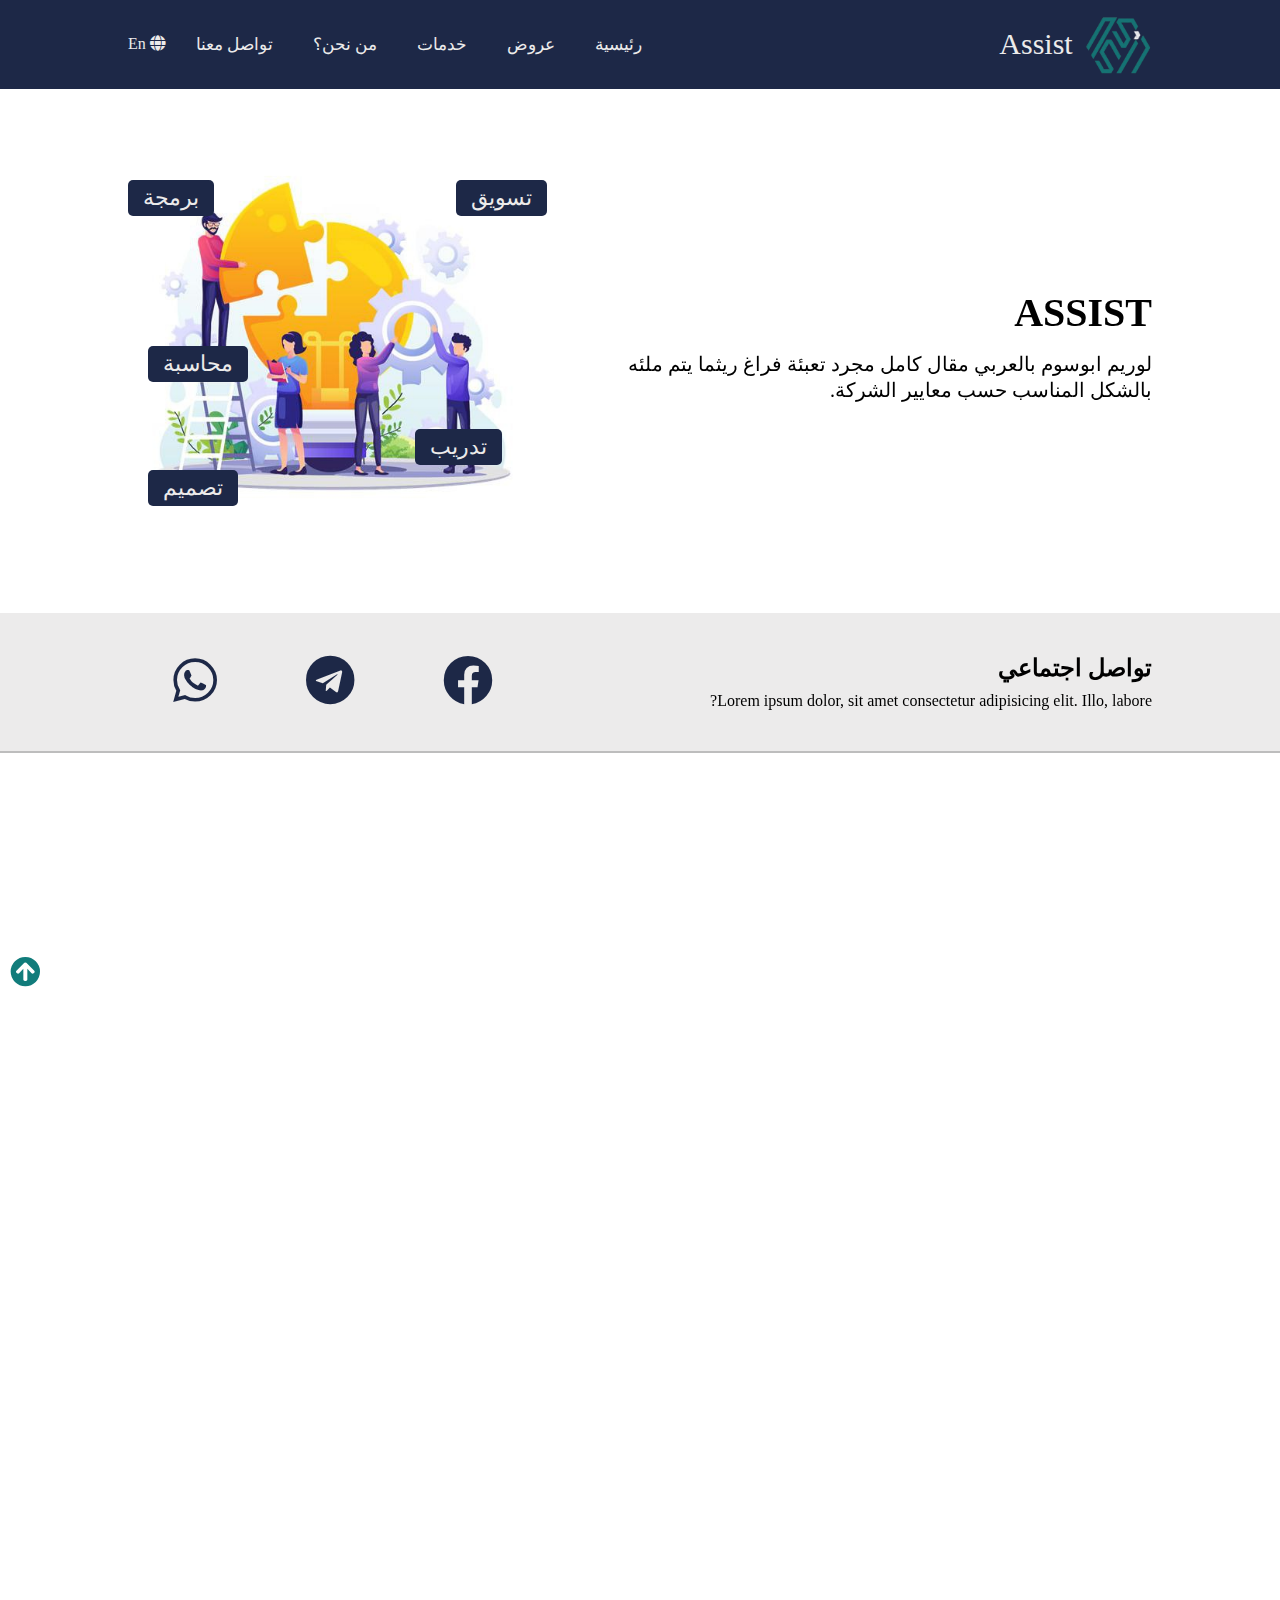
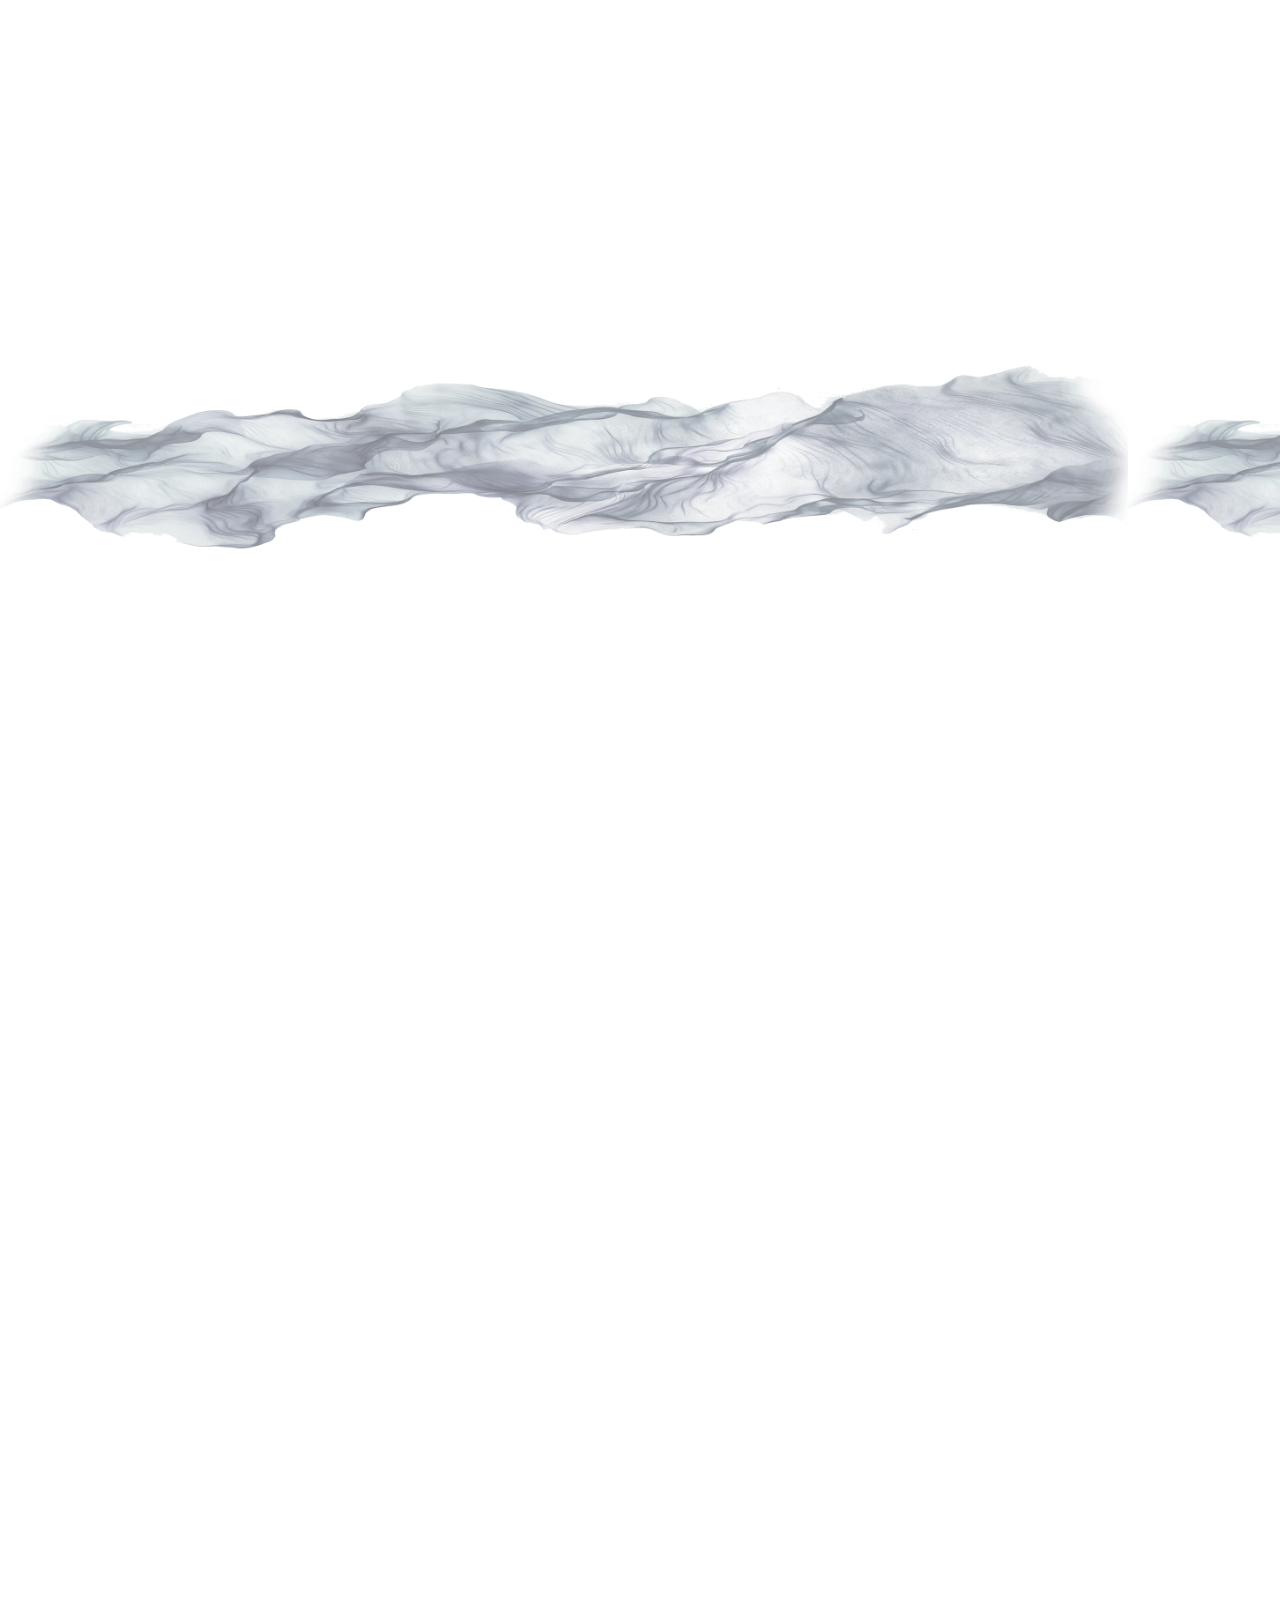
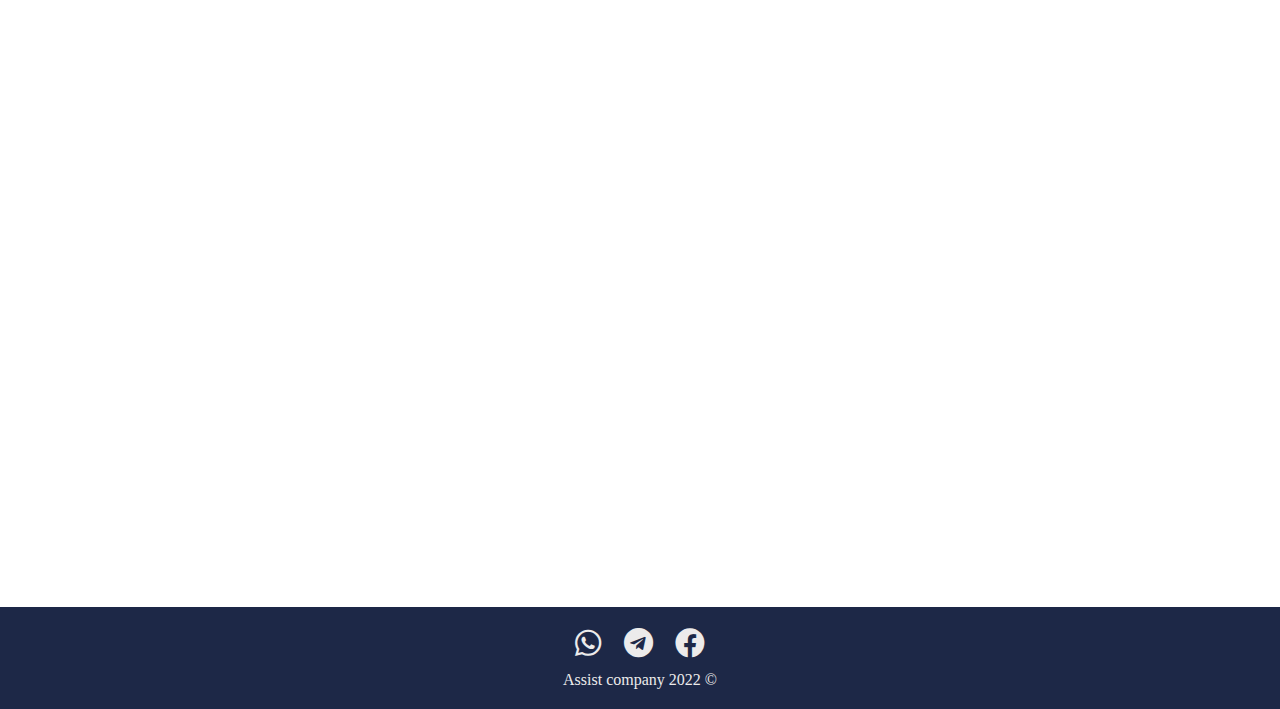
==== commit 86e5a175: "add contact section" ====
--- a/index-ar.html
+++ b/index-ar.html
@@ -35,7 +35,7 @@
                 <div class="nav-assest">
                     <a href="index.html" class="lang-btn">
                         <i class="fa fa-globe"></i>
-                        <span>ar</span>
+                        <span>En</span>
                     </a>
                     <a href="javascript:void(0);" class="mobile-menu-btn" onclick="showMobileNav()">
                         <i class="fa fa-bars"></i>
@@ -46,25 +46,26 @@
     </nav>
     <!-- end nav  -->
 
-    <!-- Header Start  -->
+    <!-- Header  -->
     <header>
         <div class="container">
-            <div data-aos="fade-right" class="header-content">
+            <div data-aos="fade-left" class="header-content">
                 <h1>ASSIST</h1>
                 <p>
-                    Lorem ipsum dolor sit amet consectetur adipisicing elit.container
-                    officia natus? Delectus ratione architecto repellendus sed aliquid
-                    quos aspernatur minus sint, laudantium ex ut qui illo rem, cumque,
-                    natus nam?
+                    لوريم ابوسوم بالعربي مقال كامل مجرد تعبئة فراغ ريثما يتم ملئه بالشكل المناسب حسب معايير الشركة.
                 </p>
             </div>
-            <div data-aos="fade-left" class="header-img">
-                <img class="img-fluid" src="logo.png" />
-                <span>Assist</span>
+            <div data-aos="fade-right" class="header-img">
+                <img class="img-fluid" src="assest/img/header-img.jpg" />
+                <a class="text-fluid feature1" href="#">برمجة</a>
+                <a class="text-fluid feature2" href="#">تسويق</a>
+                <a class="text-fluid feature3" href="#">محاسبة</a>
+                <a class="text-fluid feature4" href="#">تدريب</a>
+                <a class="text-fluid feature5" href="#">تصميم</a>
             </div>
         </div>
     </header>
-    <!-- end hero  -->
+    <!-- end header  -->
 
     <!-- start Social media Section -->
     <section id="socialMediaSection">
@@ -325,6 +326,41 @@
         </div>
     </section>
     <!-- End Features section  -->
+
+    <!-- Contact us -->
+    <section id="contact">
+        <h2 data-aos="fade-down" class="section-title">تواصل معنا</h2>
+        <div  data-aos="fade-up" class="container">
+            <div class="other-contact-ways">
+                <a href="tel:+963976854378" class="contact-way">
+                    <i class="fa fa-phone"></i>
+                    <h3>+9639976469185</h3>
+                </a>
+                <a href="mailto:basharaldaher011@gmail.com" class="contact-way">
+                    <i class="fa fa-envelope"></i>
+                    <h3>assist@info.com</h3>
+                </a>
+            </div>
+            <div class="or">
+                <hr><span>أو</span>
+            </div>
+            <div class="send-email">
+                <form action="https://formspree.io/f/mzbyogen" method="post">
+                    <input placeholder="ادخل اسمك" class="form-input" name="name" id="name" type="text" />
+                    <input placeholder="ادخل بريدك الالكتروني" class="form-input" name="Email" id="email" type="email" />
+                    <textarea placeholder="كيف يمكننا مساعدتك؟" rows="4" class="form-input" name="message"></textarea>
+                    <button class="btn" type="submit">إرسال</button>
+                </form>
+                <div class="map">
+                    <iframe
+                        src="https://www.google.com/maps/embed?pb=!1m14!1m12!1m3!1d1126.7641415347352!2d36.694408523969905!3d34.69622020060119!2m3!1f0!2f0!3f0!3m2!1i1024!2i768!4f13.1!5e0!3m2!1sar!2s!4v1644289327780!5m2!1sar!2s"
+                        style="border:1px solid #ccc;width: 100%;height: 100%;" allowfullscreen=""
+                        loading="lazy"></iframe>
+                </div>
+            </div>
+        </div>
+    </section>
+    <!-- End Contact us -->
 
     <!-- Footer  -->
     <footer>
@@ -339,10 +375,12 @@
                 <a href=""><i class="fab fa-whatsapp"></i></a>
             </li>
         </ul>
-        <a href="#" class="to-top"><i class="fas fa-arrow-circle-up"></i></a>
         <div class="copyright">&copy; 2022 Assist company</div>
     </footer>
     <!-- End Footer  -->
+
+    <!-- to top arrow  -->
+    <a href="#" class="to-top"><i class="fas fa-arrow-circle-up"></i></a>
 
     <!--Jquery-->
     <script src="assest/js/jquery.min.js"></script>
--- a/assest/css/style.css
+++ b/assest/css/style.css
@@ -15,12 +15,15 @@
 }
 
 body {
+    overflow-x: hidden;
     margin: 0;
     padding: 0;
 }
 
 .container {
     padding: 0 10%;
+    overflow-x: hidden; 
+    overflow-y: hidden;
 }
 
 ul {
@@ -58,12 +61,17 @@
     content: '';
     position: absolute;
     display: block;
-    width: 3%;
+    width: 60px;
     height: 2px;
     background: var(--main-color);
-    bottom: 0;
+    bottom: -5px;
     left: 50%;
     transform: translateX(-50%);
+    transition: .3s;
+}
+
+.section-title:hover::after {
+    width: 100px;
 }
 
 .owl-carousel .owl-dots .owl-dot span {
@@ -79,6 +87,22 @@
         padding: 0;
         margin-right: -2px;
     }
+}
+
+.to-top {
+    position: fixed;
+    color: var(--main-color);
+    left: 0;
+    bottom: 0;
+    cursor: pointer;
+    margin: 10px;
+    font-size: 30px;
+    bottom: -100px;
+    transition: 0.3s;
+}
+
+.to-top:hover {
+    color: var(--secondary-color);
 }
 
 /*Global style end */
@@ -95,6 +119,7 @@
     display: flex;
     justify-content: space-between;
     align-items: center;
+    overflow: visible;
 }
 
 .logo-aria {
@@ -229,21 +254,87 @@
 }
 
 .header-img {
-    width: 30%;
+    width: 40%;
     margin-bottom: 10px;
     text-align: center;
+    position: relative;
 }
 
 .header-img img {
     width: 100%;
 }
 
-.header-img span {
-    font-size: 50px;
-    color: var(--secondary-color);
+.header-img .text-fluid {
+    font-size: 22px;
+    position: absolute;
+    background: var(--secondary-color);
+    padding: 5px 15px;
+    border-radius: 5px;
+}
+.header-img .text-fluid:hover{
+    animation: none;
+}
+.header-img .feature1 {
+    top: 10%;
+    left: 0;
+    animation: up-features-animation 4s infinite;
+
+}
+
+.header-img .feature2 {
+    top: 10%;
+    left: 80%;
+    animation: down-features-animation 4s infinite;
+}
+
+.header-img .feature3 {
+    top: 50%;
+    left: 20px;
+    animation: down-features-animation 4s infinite;
+
+}
+
+.header-img .feature4 {
+    top: 70%;
+    left: 70%;
+    animation: up-features-animation 4s infinite;
+}
+
+.header-img .feature5 {
+    top: 80%;
+    left: 20px;
+    animation: up-features-animation 4s infinite;
+}
+
+@keyframes up-features-animation {
+    0% {
+        transform: translateY(10px);
+    }
+    50% {
+        transform: translateY(-10px);    
+    }
+    100% {
+        transform: translateY(10px);
+        
+    }
+}
+@keyframes down-features-animation {
+    0% {
+        transform: translateY(-10px);
+    }
+    50% {
+        transform: translateY(10px);    
+    }
+    100% {
+        transform: translateY(-10px);
+        
+    }
 }
 
 @media (max-width:768px) {
+    header .container {
+        flex-direction: column-reverse;
+    }
     .header-content {
         width: 100%;
         text-align: center;
@@ -251,6 +342,9 @@
 
     .header-img {
         width: 100%;
+    }
+    .header-img .text-fluid {
+        display: none;
     }
 }
 
@@ -349,15 +443,17 @@
 /* End Deals section  */
 
 /* Start Our Team Section  */
-#ourTeamSection{
+#ourTeamSection {
     background-image: url(../img/team-section-bg.png);
     background-size: contain;
 }
+
 @media (max-width:768px) {
-    #ourTeamSection{
+    #ourTeamSection {
         background-size: cover;
     }
 }
+
 .our-team-carousel .owl-item {
     display: flex;
     align-items: center;
@@ -475,6 +571,96 @@
 
 /* End Features Section */
 
+/* Contact us */
+#contact .send-email {
+    display: flex;
+    justify-content: space-between;
+    gap: 40px;
+}
+
+#contact .map,
+#contact form {
+    width: 100%;
+    display: flex;
+    flex-direction: column;
+    align-items: center;
+    gap: 5px;
+}
+
+#contact .form-input {
+    color: var(--secondary-color);
+    display: block;
+    width: 100%;
+    padding: 20px 5px;
+    border: 1px solid var(--main-color);
+    border-radius: 5px;
+    margin-bottom: 20px;
+    outline-color: var(--secondary-color);
+}
+
+#contact .btn {
+    width: 102%;
+    border-radius: 5px;
+    background: var(--main-color);
+    padding: 20px;
+    border: 1px solid var(--main-color);
+    transition: .3s;
+}
+
+#contact .btn:hover {
+    color: var(--main-color);
+    background-color: transparent;
+}
+
+@media (max-width:768px) {
+    #contact .send-email {
+        flex-wrap: wrap;
+    }
+}
+
+#contact .other-contact-ways {
+    display: flex;
+    flex-wrap: wrap;
+    align-items: center;
+    justify-content: center;
+    gap: 20px;
+    margin-bottom: 20px;
+}
+
+#contact .other-contact-ways .contact-way {
+    display: flex;
+    flex-direction: column;
+    align-items: center;
+    justify-content: center;
+    padding: 20px;
+    gap: 20px;
+    border-radius: 5px;
+    color: var(--main-color);
+    border: 1px solid var(--main-color);
+    transition: .3s;
+}
+
+#contact .other-contact-ways .contact-way:hover {
+    background: var(--main-color);
+    color: var(--light-color);
+}
+
+.or {
+    position: relative;
+    padding: 30px;
+}
+
+.or span {
+    position: absolute;
+    top: 30%;
+    left: 50%;
+    transform: translateX(-50%);
+    background: #fff;
+    padding: 0 10px;
+}
+
+/* End Contact us  */
+
 /*footer*/
 footer {
     position: relative;
@@ -488,19 +674,6 @@
     align-items: center;
 }
 
-footer .to-top {
-    position: absolute;
-    right: 0;
-    bottom: 0;
-    cursor: pointer;
-    margin: 10px;
-    font-size: 20px;
-}
-
-footer .to-top:hover {
-    color: var(--main-color);
-}
-
 footer .social-icons-list {
     width: 12%;
     font-size: 30px;
